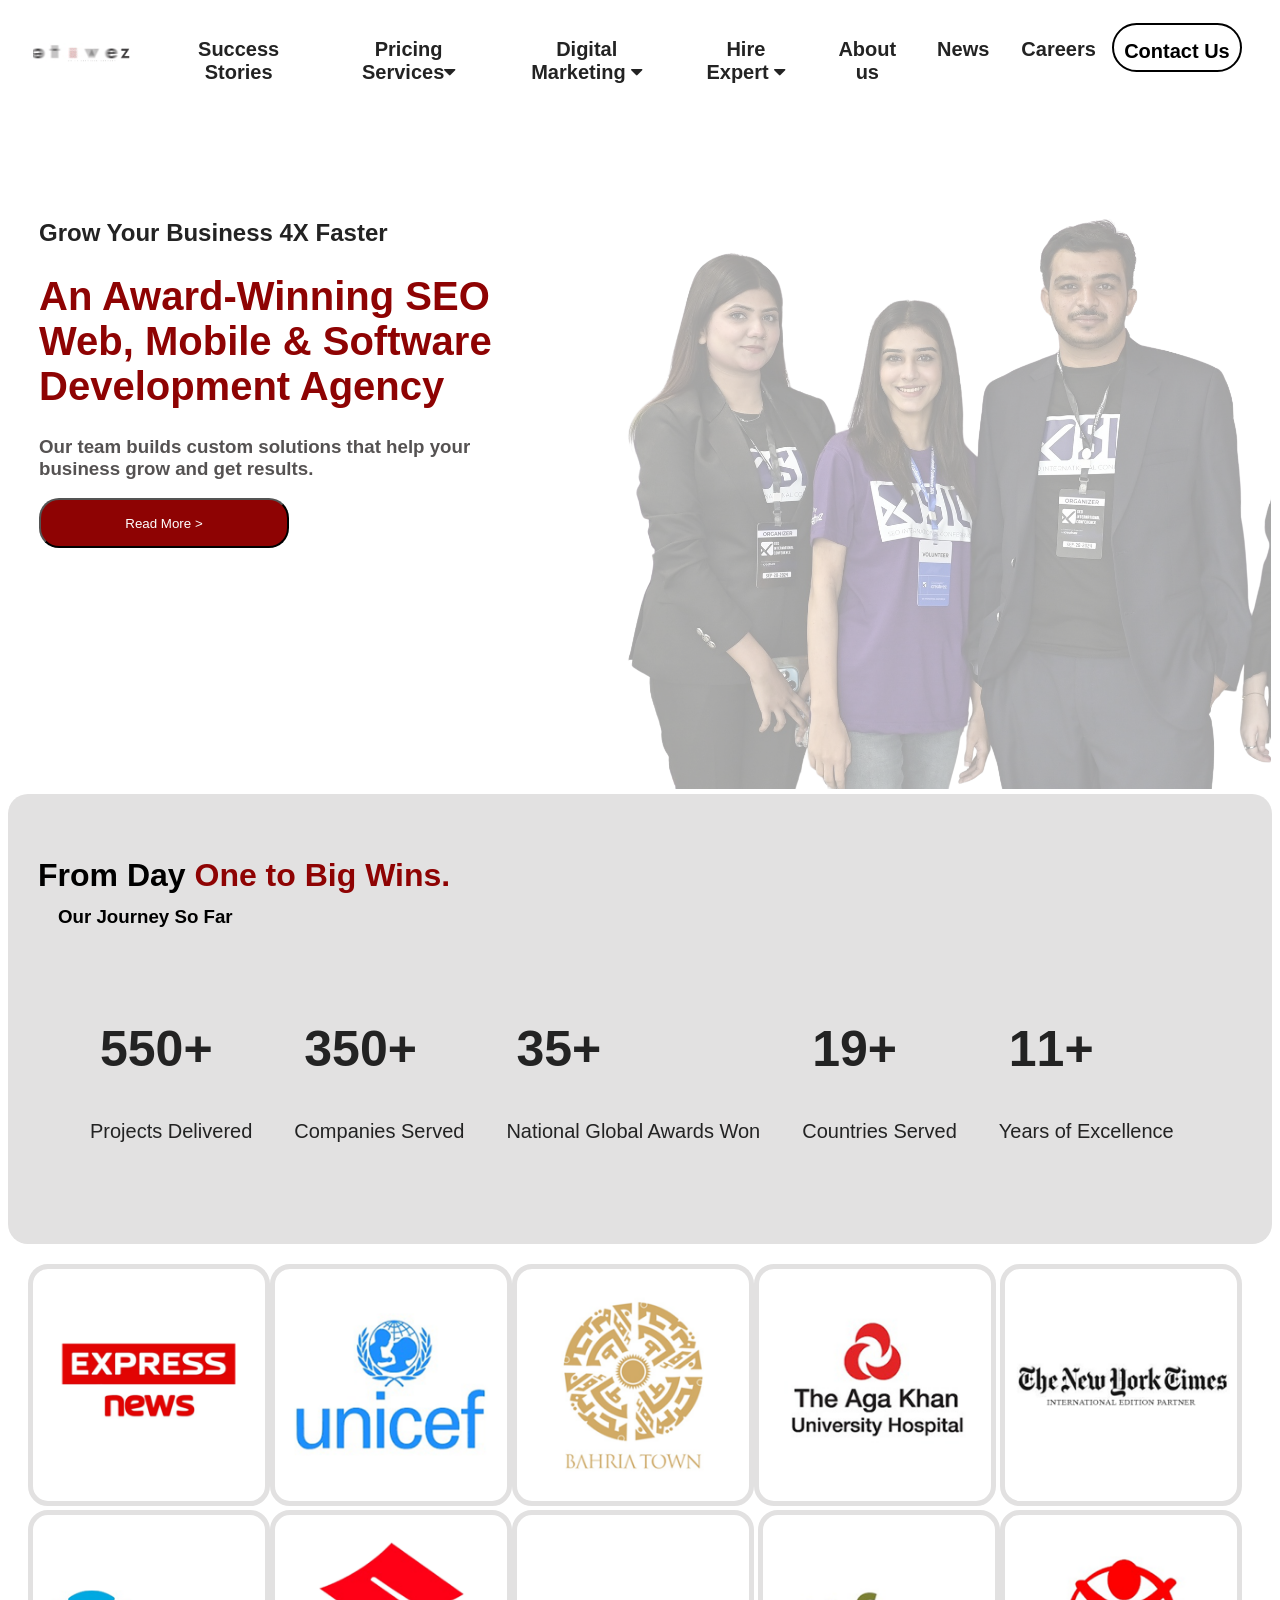
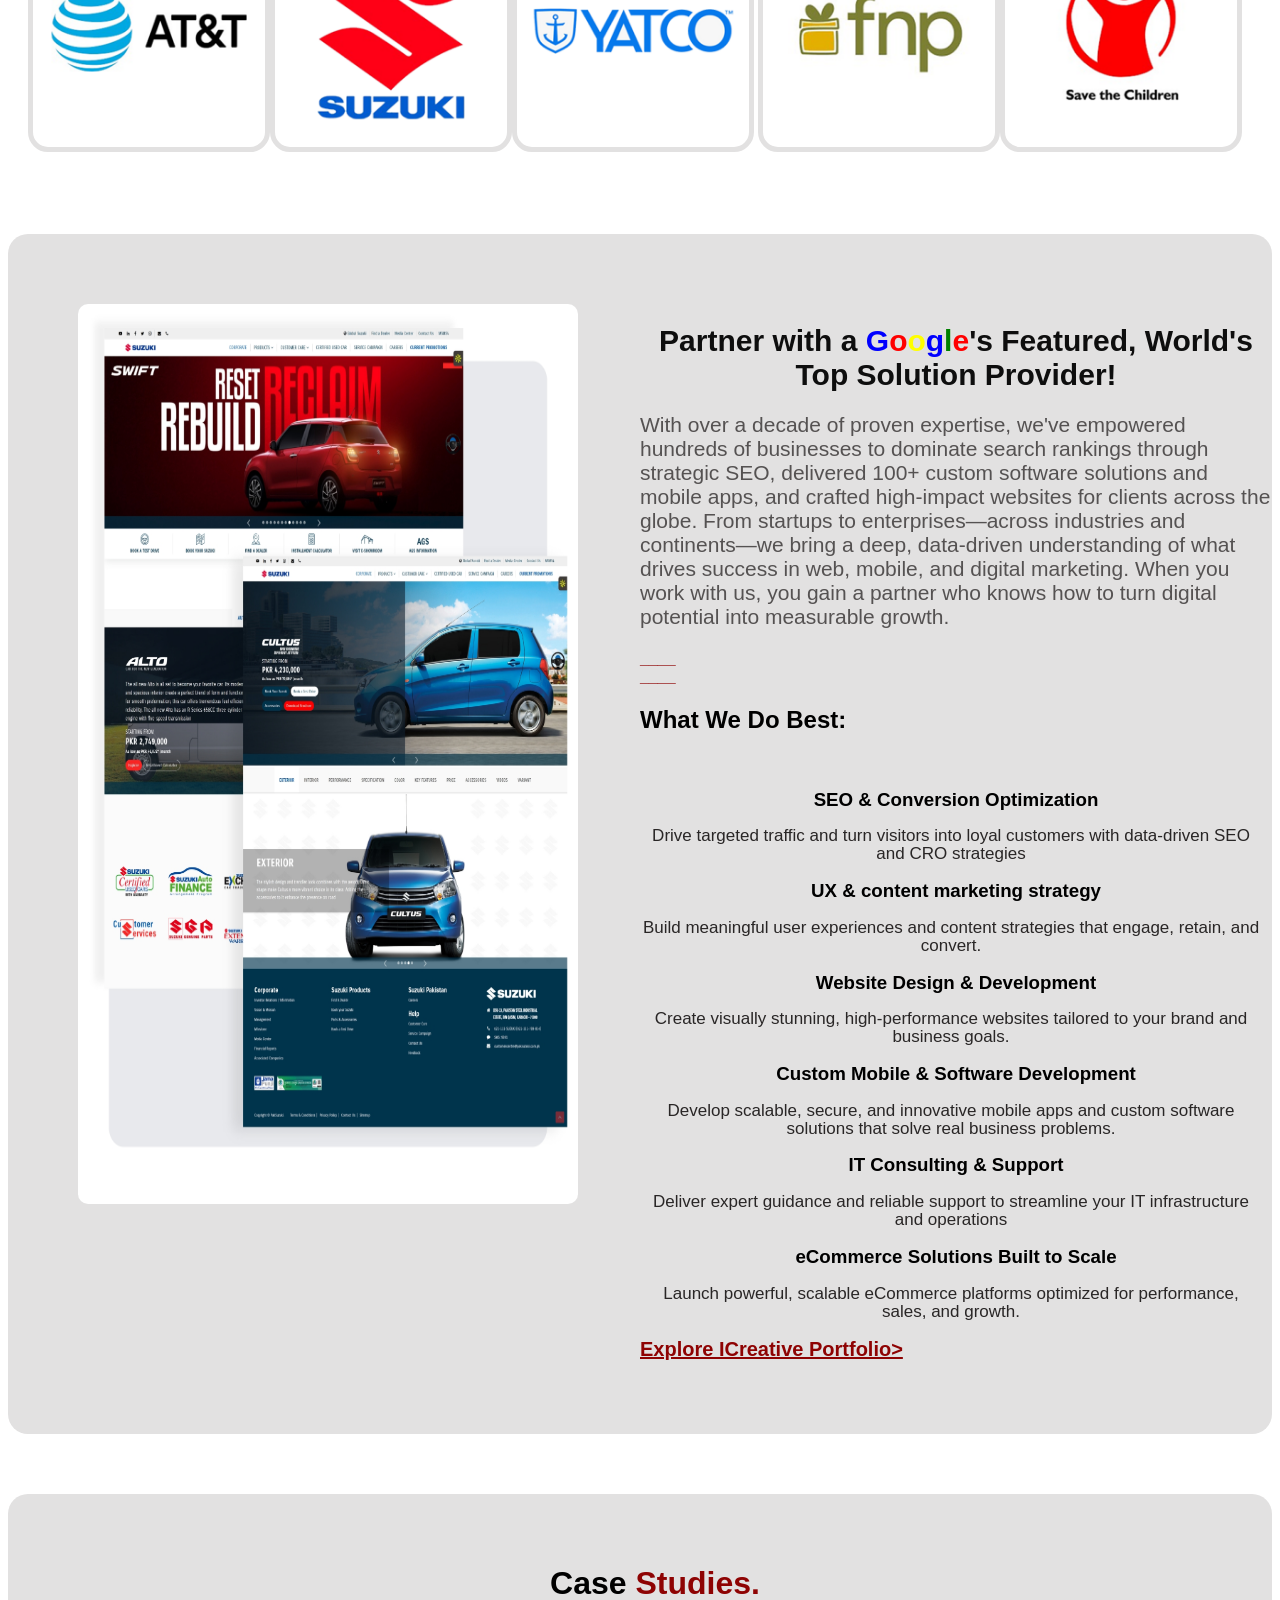
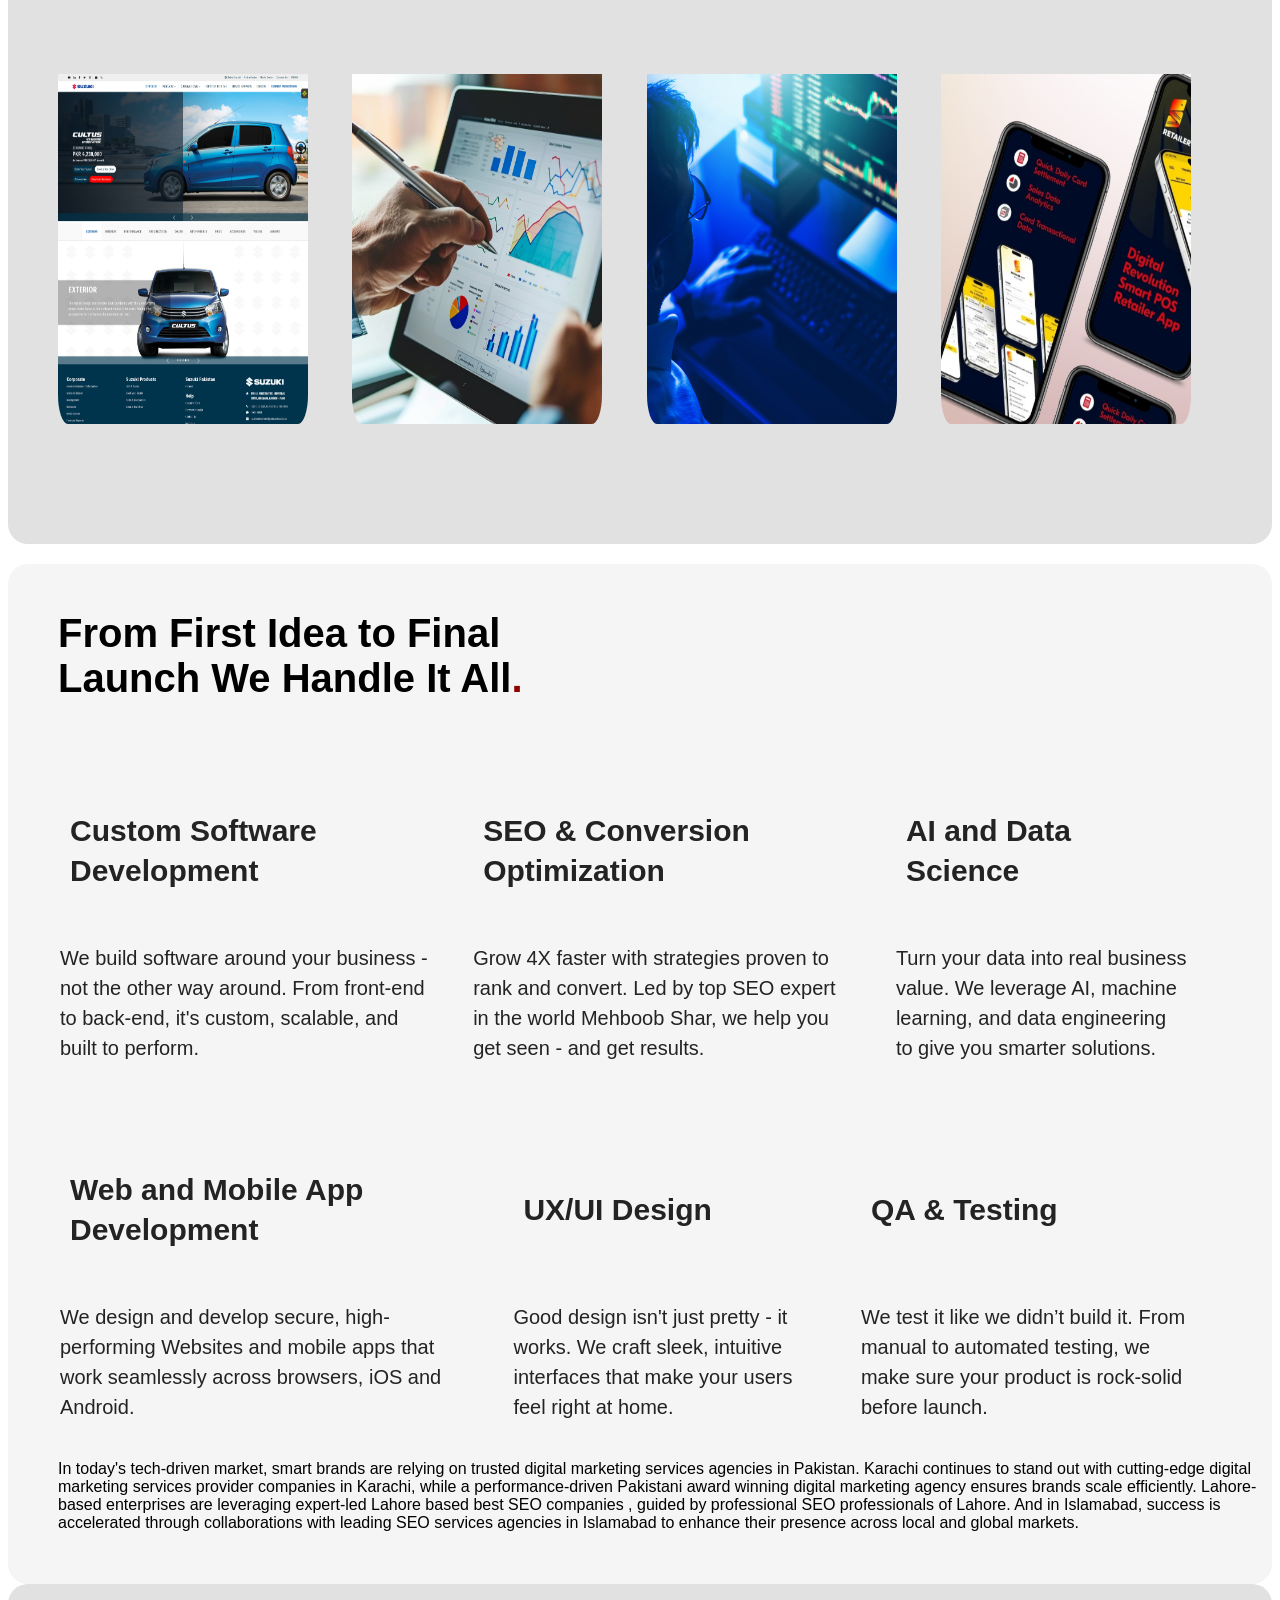
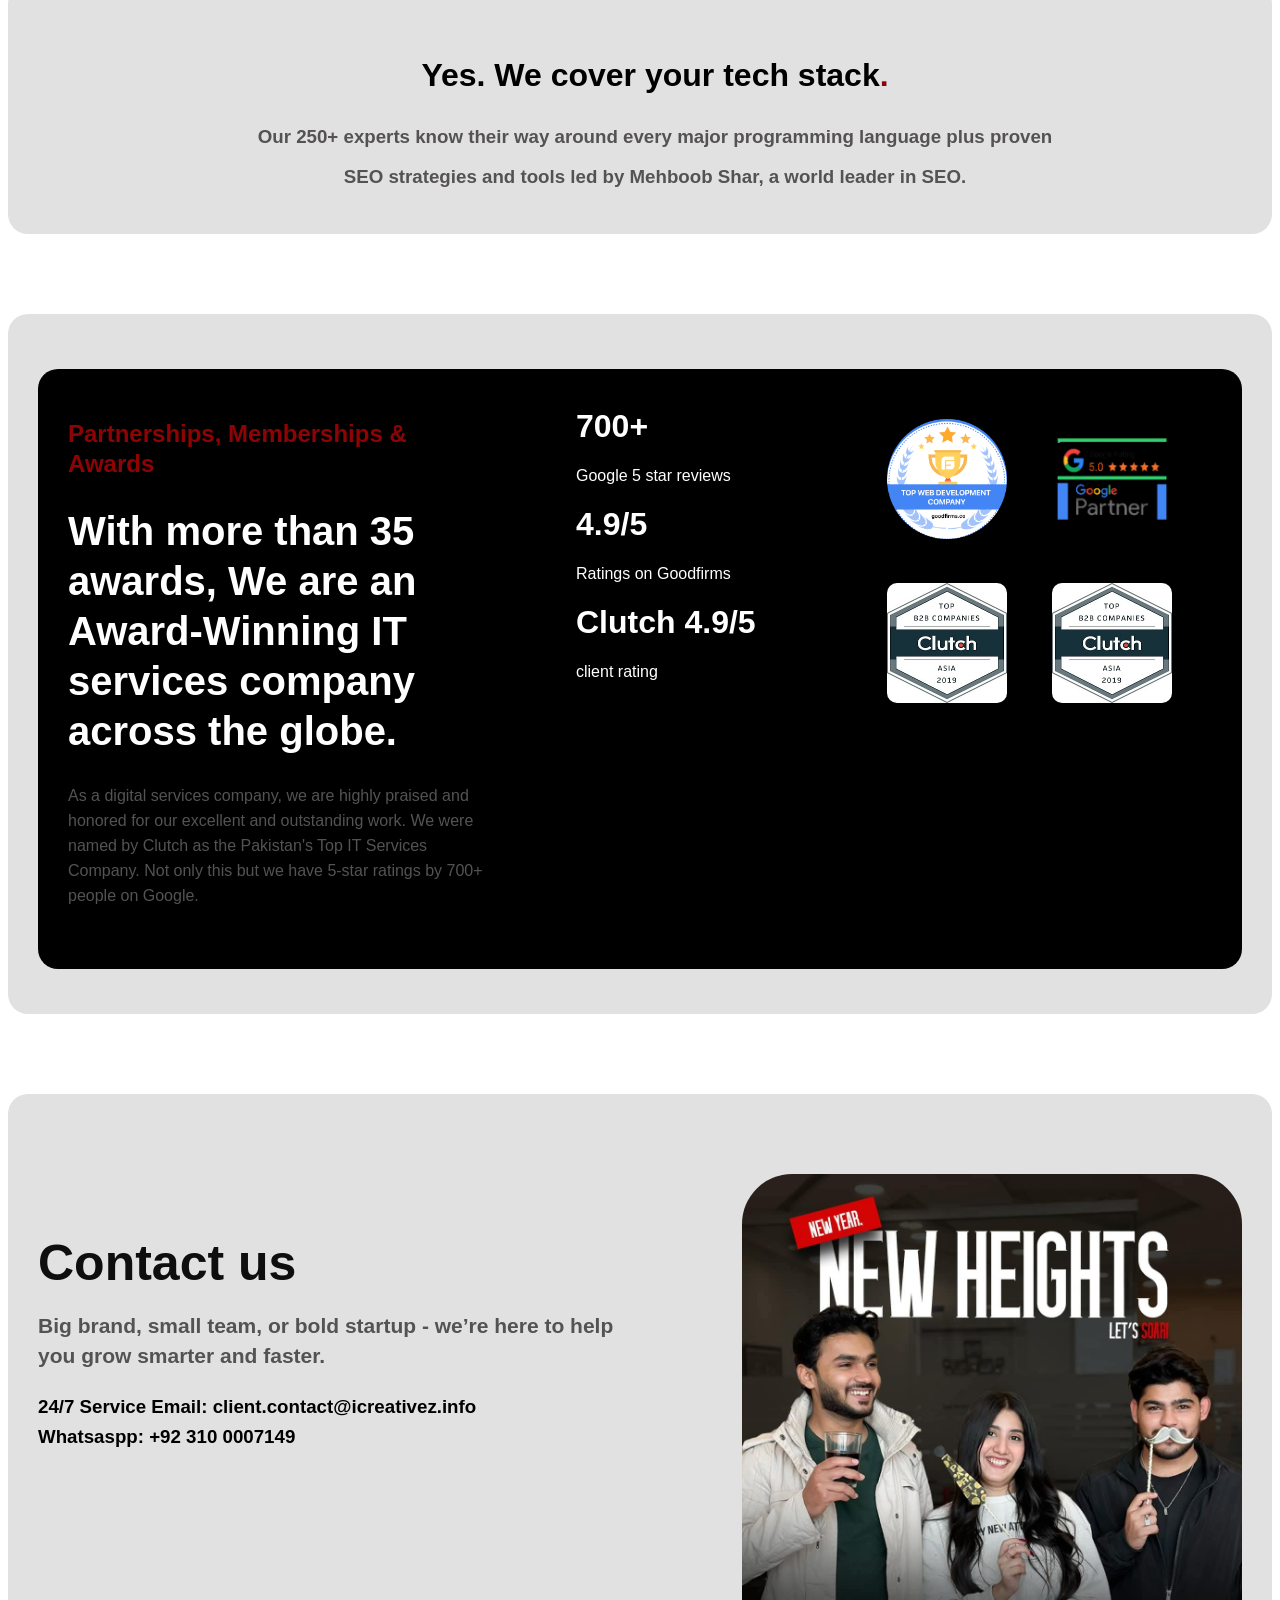
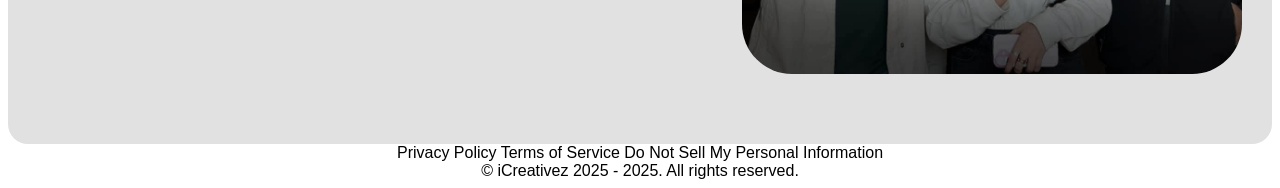
==== index.html @ 89599d0a "Add files via upload" ====
<!DOCTYPE html>
<html lang="en">
<head>
    <meta charset="UTF-8">
    <meta name="viewport" content="width=device-width, initial-scale=1.0">
    <link rel="stylesheet" href="https://cdnjs.cloudflare.com/ajax/libs/font-awesome/4.7.0/css/font-awesome.min.css">
    <link rel="stylesheet" href="https://cdnjs.cloudflare.com/ajax/libs/font-awesome/4.7.0/css/font-awesome.min.css">
    <link rel="stylesheet" href="style.css">
    <title>clone web icreative</title>
</head>
<body>
<div id =header>
  <div class="logo">
    <img src="img/logo.gif" width="100" alt="logo">
  </div>
  <div class="topnav">
    <a href="success stories.html" target="_self"><b>Success Stories</b></a>
    
        <div class=dropdown><a href="Pricing Services"><b>Pricing Services</b><i class="fa fa-caret-down"></i></a>
        <div class="dropdown-content">
         <a href="index.html">Team</a>
         <a href="car.html">Pricing Plan</a>
         <a href="contact.html">FAQ</a>
         <a href="service.html">Testimonial</a>
        </div>
        </div>
    
        <div class=dropdown><a href=""><b>Digital Marketing </b><i class="fa fa-caret-down"></i></a>
        <div class="dropdown-content">
         <a href="index.html">Team</a>
         <a href="car.html">Pricing Plan</a>
         <a href="contact.html">FAQ</a>
         <a href="service.html">Testimonial</a>
        </div>
        </div>
        <div class=dropdown><a href="Hire Expert"><b>Hire Expert </b><i class="fa fa-caret-down"></i></a>
        <div class="dropdown-content">
         <a href="index.html">Team</a>
         <a href="car.html">Pricing Plan</a>
         <a href="contact.html">FAQ</a>
         <a href="service.html">Testimonial</a>
        </div>
        </div>
    <a href="about us.html" target="_self"><b>About us</b></a>
    <a href="news.html"target="_self"><b>News</b></a> 
    <a href="careers.html"target="_self"><b>Careers</b></a> 

    <a href="javascript:void(0);" class="icon" onclick="myFunction()">
    <i class="fa fa-bars"></i></a></div>
  
  
    <a href="#" class="quote-btn"><B>Contact Us</B></a></div>
<script>
function myFunction() {
  var x = document.getElementById("myTopnav");
  if (x.className === "topnav") {
    x.className += " responsive";
  } else {
    x.className = "topnav";
  }
}
</script>
<div id="homecontainer1">
  <!--backgroung-image with the text on it-->
     <div class="left">
       <h2>Grow Your Business 4X Faster</h2>
       <h1><b>An Award-Winning SEO Web, Mobile & Software Development Agency</b></h1>
       <h3>Our team builds custom solutions that help your business grow and get results.</h3>
       <button>Read More ></button>
     </div>
</div>
<div id="homecontainer2">
  <h1>From Day <span>One to Big Wins.</span></h1><h3>Our Journey So Far</h3>
  <table>
  <tr>
    <th>550+</th>
    <th>350+</th>
    <th>35+</th>
    <th>19+</th>
    <th>11+</th>
  </tr>
  <tr>
    <td><li style="color: rgb(102, 102, 247); font-size: 35px;"></li>Projects Delivered</td>
    <td><li style="color: rgb(243, 62, 71); font-size: 35px;"></li>Companies Served</td>
    <td><li style="color: rgb(53, 121, 230); font-size: 35px;"></li>National Global Awards Won</td>
    <td><li style="color: rgb(242, 183, 33); font-size: 35px;"></li>Countries Served</td>
    <td><li style="color: rgb(3, 161, 98); font-size: 35px;"></li>Years of Excellence</td>
  </tr>
  </table>
</div>
<div id="homecontainer3">
  <divc class="up">
   <img src="img/img3.png" alt="express"><img src="img/img4.png" alt="unicef"><img src="img/img5.png" alt="bahriatown"><img src="img/img6.png" alt="agakhan">
   <img src="img/img7.png" alt=""><img src="img/img9.png" alt="at&t"><img src="img/img8.png" alt="suzuki"><img src="img/img10.png" alt="yatco">
   <img src="img/img11.png" alt="fnp"><img src="img/img12.png" alt="children">
  </div>
</div>
<div id="homecontainer4">
   <div class="left1">
     <img src="img/img13.jpg" alt="screenshot">
   </div>
   <div class="right1">
    <h1><b>Partner with a <span style="color: blue;">G</span><span style="color: red;">o</span><span style="color: yellow;">o</span><span style="color: blue;">g</span><span style="color: green;">l</span><span style="color: red;">e</span>'s Featured, World's Top Solution Provider!</b></h1>
    <p>With over a decade of proven expertise, we've empowered hundreds of businesses to dominate search rankings through strategic SEO, delivered 100+ custom software solutions and mobile apps, and crafted high-impact websites for clients across the globe. From startups to enterprises—across industries and continents—we bring a deep, data-driven understanding of what drives success in web, mobile, and digital marketing. When you work with us, you gain a partner who knows how to turn digital potential into measurable growth.</p>
   <span style="color: rgb(142, 3, 3);"><b>____<br> ____</b></span>
   <h2>What We Do Best:</h2>
   <ul><li><h3>SEO & Conversion Optimization</h3><p>Drive targeted traffic and turn visitors into loyal customers with data-driven SEO and CRO strategies</p></li>
  <li><h3>UX & content marketing strategy</h3><p>Build meaningful user experiences and content strategies that engage, retain, and convert.</p></li>
  <li><h3>Website Design & Development</h3><p>Create visually stunning, high-performance websites tailored to your brand and business goals.</p></li>
  <li><h3>Custom Mobile & Software Development</h3><p>Develop scalable, secure, and innovative mobile apps and custom software solutions that solve real business problems.</p></li>
  <li><h3>IT Consulting & Support</h3><p>Deliver expert guidance and reliable support to streamline your IT infrastructure and operations</p></li>
  <li><h3>eCommerce Solutions Built to Scale</h3><p>Launch powerful, scalable eCommerce platforms optimized for performance, sales, and growth.</p></li>
  <a href=""><b>Explore ICreative Portfolio></b></a>
  </ul>
  </div>
</div>
<div id="homecontainer5">
        <h1>Case<span> Studies.</span></h1>
  <div class="container1">
      <img src="img/img17.png" alt="Avatar" class="image">
      <div class="overlay">
        <div class="text">As one of the top automobile companies, Pak Suzuki faced constant website issues - bugs, security risks, and content management troubles. iCreativez stepped in with 24/7 expert support, delivering real-time fixes, enhanced security, and smooth performance. The result? A reliable, high-performing website that now offers a seamless experience to users and peace of mind to the brand.
        <h2>Pak Suzuki Motors</h2>
        </div>
      </div>
  </div>
  <div class="container2">
      <img src="img/img14.png" alt="Avatar" class="image">
      <div class="overlay">
        <div class="text">Livesoft, a top IT solutions provider, needed a unified digital platform to manage sales, proposals, CRM, and projects for their flagship product, Operail. iCreativez stepped in to deliver a custom-built, all-in-one solution that streamlined operations, centralized workflows, and boosted overall productivity—empowering Livesoft to scale smarter and serve clients more efficiently.
         <h2>LiveSoft</h2>
        </div>
      </div>
  </div>
  <div class="container3">
      <img src="img/img15.png" alt="Avatar" class="image">
      <div class="overlay">
        <div class="text">iCreativez helped a marketplace portal for bike sellers and buyers achieve exceptional online growth through advanced SEO strategies, driving a 49,479% increase in traffic and significantly enhancing visibility and user engagement over two years.
        <h2>Marketplace Portal (Bike Bazaar)</h2>
        </div>
      </div>
  </div>
  <div class="container4">
      <img src="img/img16.png" alt="Avatar" class="image">
      <div class="overlay">
        <div class="text">A prominent logistics company based in Estonia, partnered with Icreativez, a leading IT outsourcing company, to address their need for a streamlined logistics management system. The goal was to revolutionize their operations by integrating shipment tracking, team management, and partner collaboration into a unified platform.
        <h2>Docport</h2>
        </div>
      </div>
  </div>
</div>
<div id="homecontainer6">
    <h1>From First Idea to Final <br> Launch We Handle It All<span>.</span></h1>
    <div class="tableup">
  <table>
  <tr>
    <th>Custom Software Development</th>
    <th>SEO & Conversion Optimization</th>
    <th>AI and Data Science</th>
   </tr>
  <tr>
    <td>We build software around your business - not the other way around. From front-end to back-end, it's custom, scalable, and built to perform.</td>
    <td>Grow 4X faster with strategies proven to rank and convert. Led by top SEO expert in the world Mehboob Shar, we help you get seen - and get results.</td>
    <td>Turn your data into real business value. We leverage AI, machine learning, and data engineering to give you smarter solutions.</td>
  <tr>
  </table>
  </div>
  <div class="tabledown">
  <table>
    <th>Web and Mobile App Development</th>
    <th>UX/UI Design</th>
    <th>QA & Testing</th>
    <tr>
      <td>We design and develop secure, high-performing Websites and mobile apps that work seamlessly across browsers, iOS and Android.</td>
      <td>Good design isn't just pretty - it works. We craft sleek, intuitive interfaces that make your users feel right at home.</td>
      <td>We test it like we didn’t build it. From manual to automated testing, we make sure your product is rock-solid before launch.</td>
    </tr>
  </table>
  </div>
  <p>In today's tech-driven market, smart brands are relying on trusted digital marketing services agencies in Pakistan. Karachi continues to stand out with cutting-edge digital marketing services provider companies in Karachi, while a performance-driven Pakistani award winning digital marketing agency ensures brands scale efficiently. Lahore-based enterprises are leveraging expert-led Lahore based best SEO companies , guided by professional SEO professionals of Lahore. And in Islamabad, success is accelerated through collaborations with leading SEO services agencies in Islamabad to enhance their presence across local and global markets.</p>
</div>
<div id="homecontainer7">
    <h1>Yes. We cover your tech stack<span>.</span></h1>
    <h3>Our 250+ experts know their way around every major programming language plus proven SEO strategies and tools led by Mehboob Shar, a world leader in SEO.</h3>
</div>

<div id="homecontainer8">
 <div class="box">
  <div class="left2">
     <h2>Partnerships, Memberships & <br>Awards</h2>
     <h1>With more than 35 awards, We are an Award-Winning IT services company across the globe.</h1>
     <p>As a digital services company, we are highly praised and honored for our excellent and outstanding work. We were named by Clutch as the Pakistan's Top IT Services Company. Not only this but we have 5-star ratings by 700+ people on Google.</p>
  </div>
  <div class="middle2">
    <ul> 
     <li><h1>700+</h1>Google 5
star reviews</li>
     <li><h1>4.9/5</h1>Ratings on
Goodfirms</li>
     <li><h1>Clutch
4.9/5</h1>client rating</li>
    </ul>
  </div>
  <div class="right2">
    <img src="img/img18.png" alt="">
    <img src="img/img19.png" alt="">
    <img src="img/img20.jpg" alt="">
    <img src="img/img20.jpg" alt="">
  </div>
 </div>
</div>

<div id="homecontainer9">
   <div class="left3">
    <h1><b>Contact us</b></h1>
    <p><b>Big brand, small team, or bold startup - we’re here to help you grow smarter and faster.</b></p>
    <h3>24/7 Service Email: client.contact@icreativez.info <br>Whatsaspp: +92 310 0007149</h3>
  </div>
  <div class="right3">
     <img src="img/img22.jpg" alt="screenshot">
   </div>
</div>
<div id="footer">
  Privacy Policy Terms of Service Do Not Sell My Personal Information <br>© iCreativez 2025 - 2025. All rights reserved.
</div>
</body>
</html>
---- style.css ----
body {
   font-family: Arial, Helvetica, sans-serif; background-color: white;}
#header{
  display: flex;  height: 80px; background-color:white; } 
#header .logo{
  width: 10%; padding: 35px 16px 30px 25px; text-align:left; }
#header .topnav {
  overflow:hidden; width: 90%; display: flex; text-align:center ; }
.topnav a {
  float:left; display: block; color:rgb(35, 35, 35) ; padding: 30px 16px; text-decoration:none;}
.topnav a:hover {
  background-color:white; color: black; }
.topnav .icon {
  display:none; }


.dropdown {
  float: left; overflow: hidden; border-radius: 20px; }
.topnav a:hover{
   color: rgb(171, 72, 72); }
.dropdown:hover {
   }

.dropdown-content {
  display: none; position: absolute; background-color:white; min-width: 160px; box-shadow: 0px 8px 16px 0px rgba(0,0,0,0.2); z-index: 1; }

.dropdown-content a {
  float: none; color: rgb(35, 35, 35) ; background-color:white ; padding: 30px 16px; text-decoration: none; text-align: left; }

.dropdown-content a:hover {
  background-color:rgb(251, 78, 78) ; border-radius: 40px;color:white ; }

.dropdown:hover .dropdown-content {
  display: block; }

  .quote-btn {
  text-decoration: none; text-align: center;
  border: 2px solid black;
  color: black;
  padding-top: 15px; margin-top: 15px; margin-right: 30px;
  border-radius: 30px;
  font-family: "Montserrat", sans-serif;
  background:white ;
  width: 150px;
  height: 30px; float: right; }
.quote-btn:hover {
  background-color: black; color: white; border: 2px solid black; }

#homecontainer1{
  height: 600px; background-color: white; display:flex; margin:1px 1px 5px 1px; padding-top: 100px;background-image:url(img/image2.png);
 background-repeat: no-repeat; background-position: center; background-size:cover; transition: 1.5s; }

.left{
   width: 40%;padding-left:30px ; padding-top:10px ; }
.left h2{
  padding-top:0px ; color:rgb(35, 35, 35) ; }
.left h1{
   color:rgb(142, 3, 3) ; font-size: 40px;text-align: left;}
.left h3{
  color: rgb(85, 82, 82); }

button{
  background-color:rgb(142, 3, 3); color: white; border-radius: 20px; height:50px; width: 250px; text-align: center; transition-duration: 0.4s; cursor: pointer; }
button:hover{
  background-color: white; color: rgb(142, 3, 3); }
#homecontainer2{
  height: 400px;background-color:rgb(226, 225, 225);border-radius: 20px;line-height: 20px; padding-left: 30px;padding-top: 50px; }
#homecontainer2 h1{
  color: black; text-align: left;}
#homecontainer2 h1 span{
  color:rgb(142, 3, 3) ; }
#homecontainer2 h3{
padding-left: 20px; text-align: left;}
table{
  width: 100%;display: flex;margin-top: 80px; color:rgb(35, 35, 35) ;} 
th{
  font-size: 50px;padding: 30px; text-align: left;}
tr,td{
  padding: 20px; text-align: left;}
#homecontainer3{
  height: 550px; background-color: white;display: flex;padding: 20px;border-radius: 20px;}
.up{
  display: inline;}
.up img {
  width:230px ;border-radius: 20px; border: 5px solid rgb(226, 225, 225);padding:1px 1px 1px 1px ;}
#homecontainer4{
  height: 1200px;background-color:rgb(226, 225, 225) ;display: flex;border-radius: 20px; }
.left1{
  width: 50%;
}.left1 img{
  width: 500px;height: 900px; padding: 70px;border-radius: 80px;
}
.right1{
  width: 50%;}
.right1 h1{padding-top:70px ;color: rgb(14, 14, 14);font-size: 30px;}
.right1 p{
  font-size:21px ;color:rgb(85, 82, 82) ;}
.right1 ul li{
  color:#8e0303 ; line-height: 18px;}
ul li h3{
  color: black;}
.right1 ul li p{
  color:rgb(41, 38, 38) ; font-size: 17px; padding-right: 10px;
}  
a{
  color: #8e0303;font-size: 20px;
}
#homecontainer5{
  height: 600px;background-color:rgb(226, 225, 225);border-radius: 20px;margin-bottom: 20px; margin-top: 60px; padding-left: 30px;padding-top: 50px; }
h1{
  text-align: center;color: black; }
span{ 
  color: #8e0303; }
.container1,.container2,.container3,.container4{
  position: relative; display: inline; border-radius: 30px; }
.image  {
   height:350px; width:250px ; padding:50px 20px 1px 20px ;border-radius: 30px; }

.overlay {
  position: absolute; left: 2rem; right: 2rem; bottom: -4rem; background-color:whitesmoke; overflow: hidden; width: 240px; border-radius: 20px; transition: .1s ease; }

.container1:hover .overlay { height: 400px;}
.container2:hover .overlay { height: 400px;}
.container3:hover .overlay { height: 400px;}
.container4:hover .overlay { height: 400px;}

.text {
  color: #8e0303; position: absolute; overflow: hidden;font-size: 13;padding: 10px; top: 50%; left: 50%; transform: translate(-50%, -50%); -ms-transform: translate(-50%, -50%); background-color: whitesmoke; width: 220px;
  margin-bottom: .25rem; transition: 1s; transition-duration: 1s;transition-timing-function: ease; margin-inline: auto;padding: 1rem 1.5rem  1rem 1.5rem; }

.text h2{
  font-weight: 500;color: #8e0303;margin-bottom: .75rem; }

#homecontainer6{
  height: 1000px;background-color:whitesmoke;border-radius: 20px; padding-top: 20px; }
#homecontainer6 h1{ text-align: left;padding-left: 50px;font-size: 40px;}
#homecontainer6 p{padding-left: 50px;}
.tableup{
  width: 95%;display: flex; color:rgb(35, 35, 35) ;} table{padding-left: 30px;}
#homecontainer6 th{
  font-size: 30px;padding-top: 1px; text-align: left;line-height:40px;}
#homecontainer6 tr,td{
  font-size: 20px; text-align: left;line-height:30px;}
.tabledown{
  width: 95%;display: flex; color:rgb(35, 35, 35) ;} 

#homecontainer7{
  height: 200px;background-color:rgb(226, 225, 225);border-radius: 20px;line-height: 40px; padding-left: 30px;padding-top: 50px; }
#homecontainer7 h1{ color: black;}
#homecontainer7 h3{ padding-left: 200px; padding-right: 200px; color: rgb(85, 82, 82); text-align: center;}

#homecontainer8{
  height: 650px;margin-top: 80px; background-color:rgb(226, 225, 225);border-radius: 20px; padding-left: 30px;padding-top: 50px; }
.box{
 display: flex; background-color: black; height: 600px;margin: 5px 30px 10px 0px;border-radius: 20px;}
.left2{
  width: 40%; color: white;  padding: 30px 90px 30px 30px;
}
.left2 h2{ color: #8e0303;line-height: 30px;}
.left2 h1{ color: white;line-height: 50px; font-size:40px ;text-align: left;}
.left2 p{ color: rgb(85, 82, 82);line-height: 25px;}


.middle2{
   width: 25%;color: white;display :inline;
}
ul{display:inline; text-align: center;} li{display: inline; ;}
.middle2 h1{ color: white;text-align: left; }
.right2{
   width: 35%;color: white; display:inline;padding: 30px 9px 30px 30px;
}
.right2 img{width: 120px;height: 120px;border-radius: 30px; padding: 20px;}

#homecontainer9{
  height: 600px;margin-top: 80px; background-color:rgb(226, 225, 225) ;display: flex;border-radius: 20px;line-height: 20px; padding-left: 30px;padding-top: 50px; }
.right3{
  width: 50%;
}.right3 img{
  width: 500px;padding: 30px;border-radius: 80px;float: right;
}
.left3{
  width: 50%;line-height: 30px;}
.left3 h1{padding-top:70px ;color: rgb(14, 14, 14);font-size:50px; text-align: left;}
.left3 p{
  font-size:21px ;color:rgb(85, 82, 82) ;}
#footer{
  text-align: center;
}
@media screen and (max-width: 600px) {
  .topnav a:not(:first-child) {display: none;}
  .topnav a.icon { float: right; display: block;}
}
@media screen and (max-width: 600px) {
  .topnav.responsive {position: relative;}
  .topnav.responsive .icon {
    position: absolute;
    right: 0;
    top: 0; }
  .topnav.responsive a {
    float: none;
    display: block;
    text-align:left;}
}

#about1{
  margin: 10px;padding-top: 100px; background-color: #edc3c3;
}
#about1 h1{
  color: black;text-align: center;
}
#about1 h2{
  color: #8e0303;
}
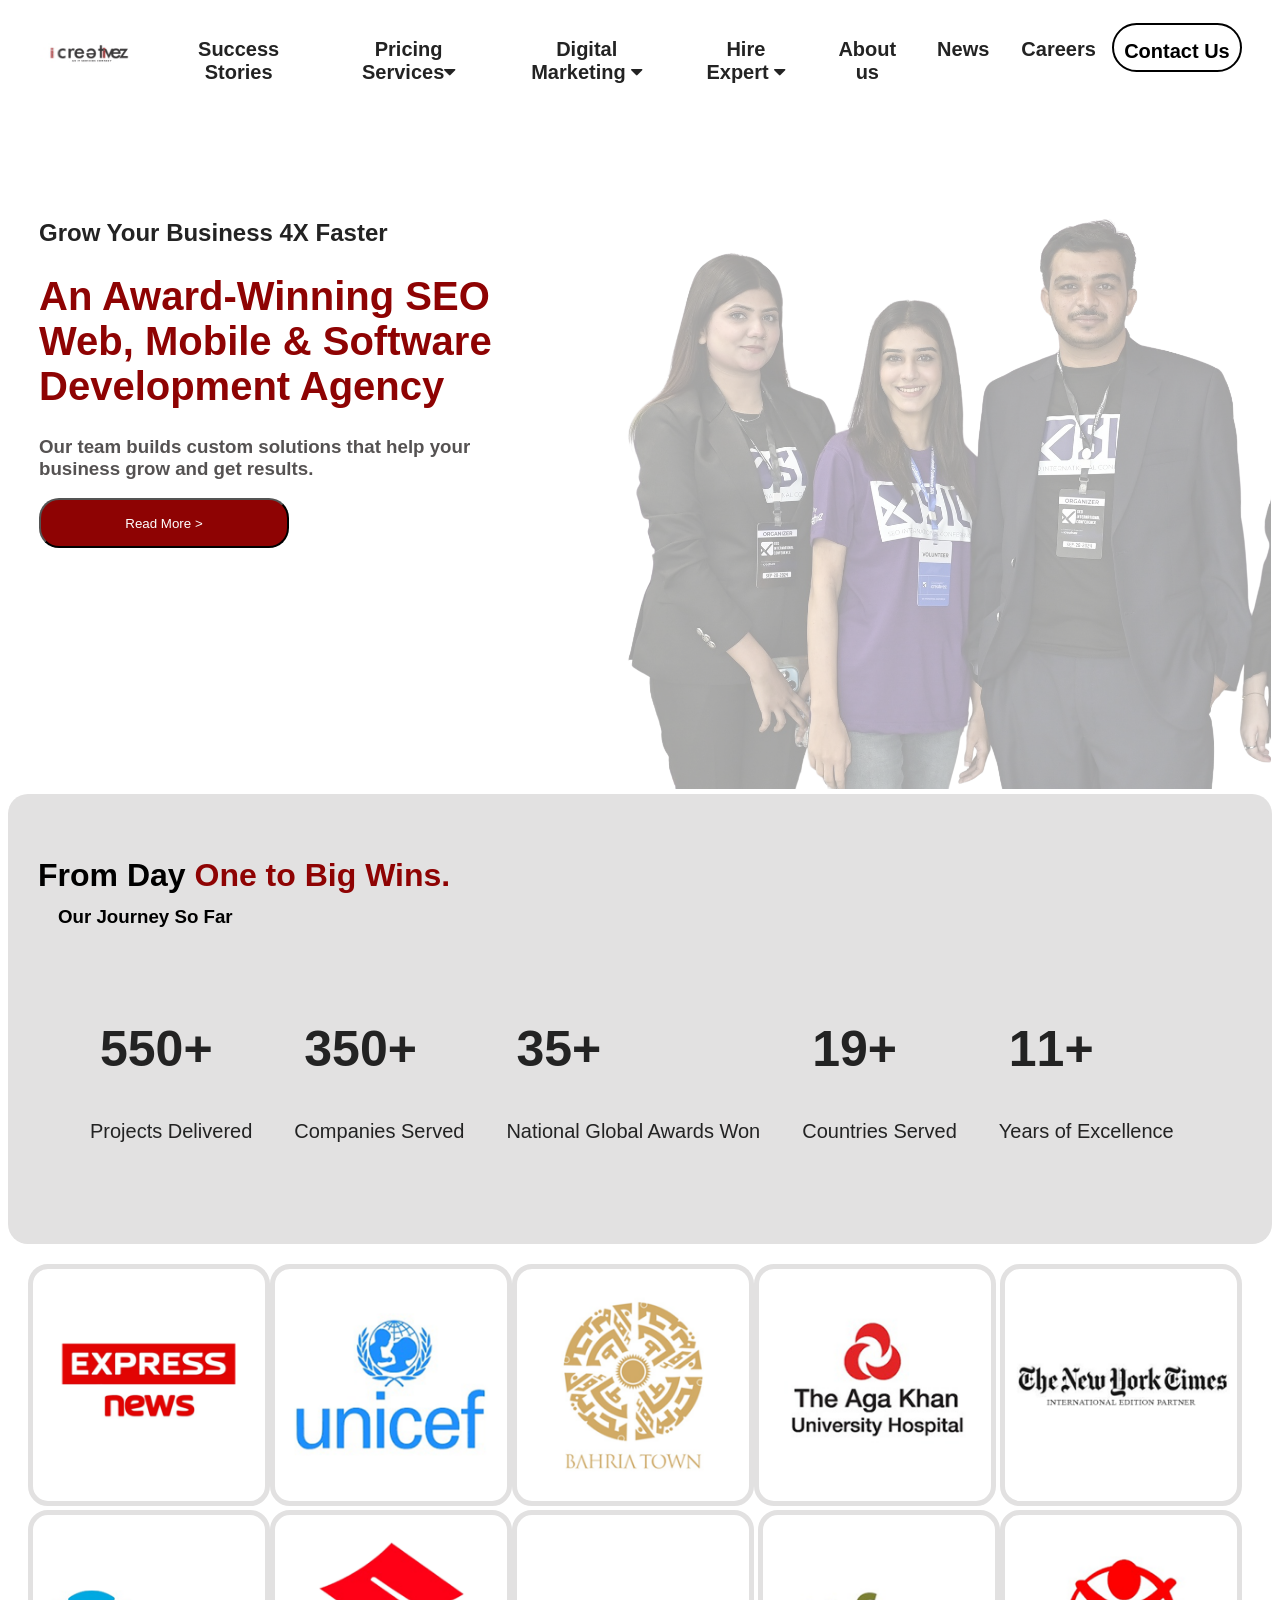
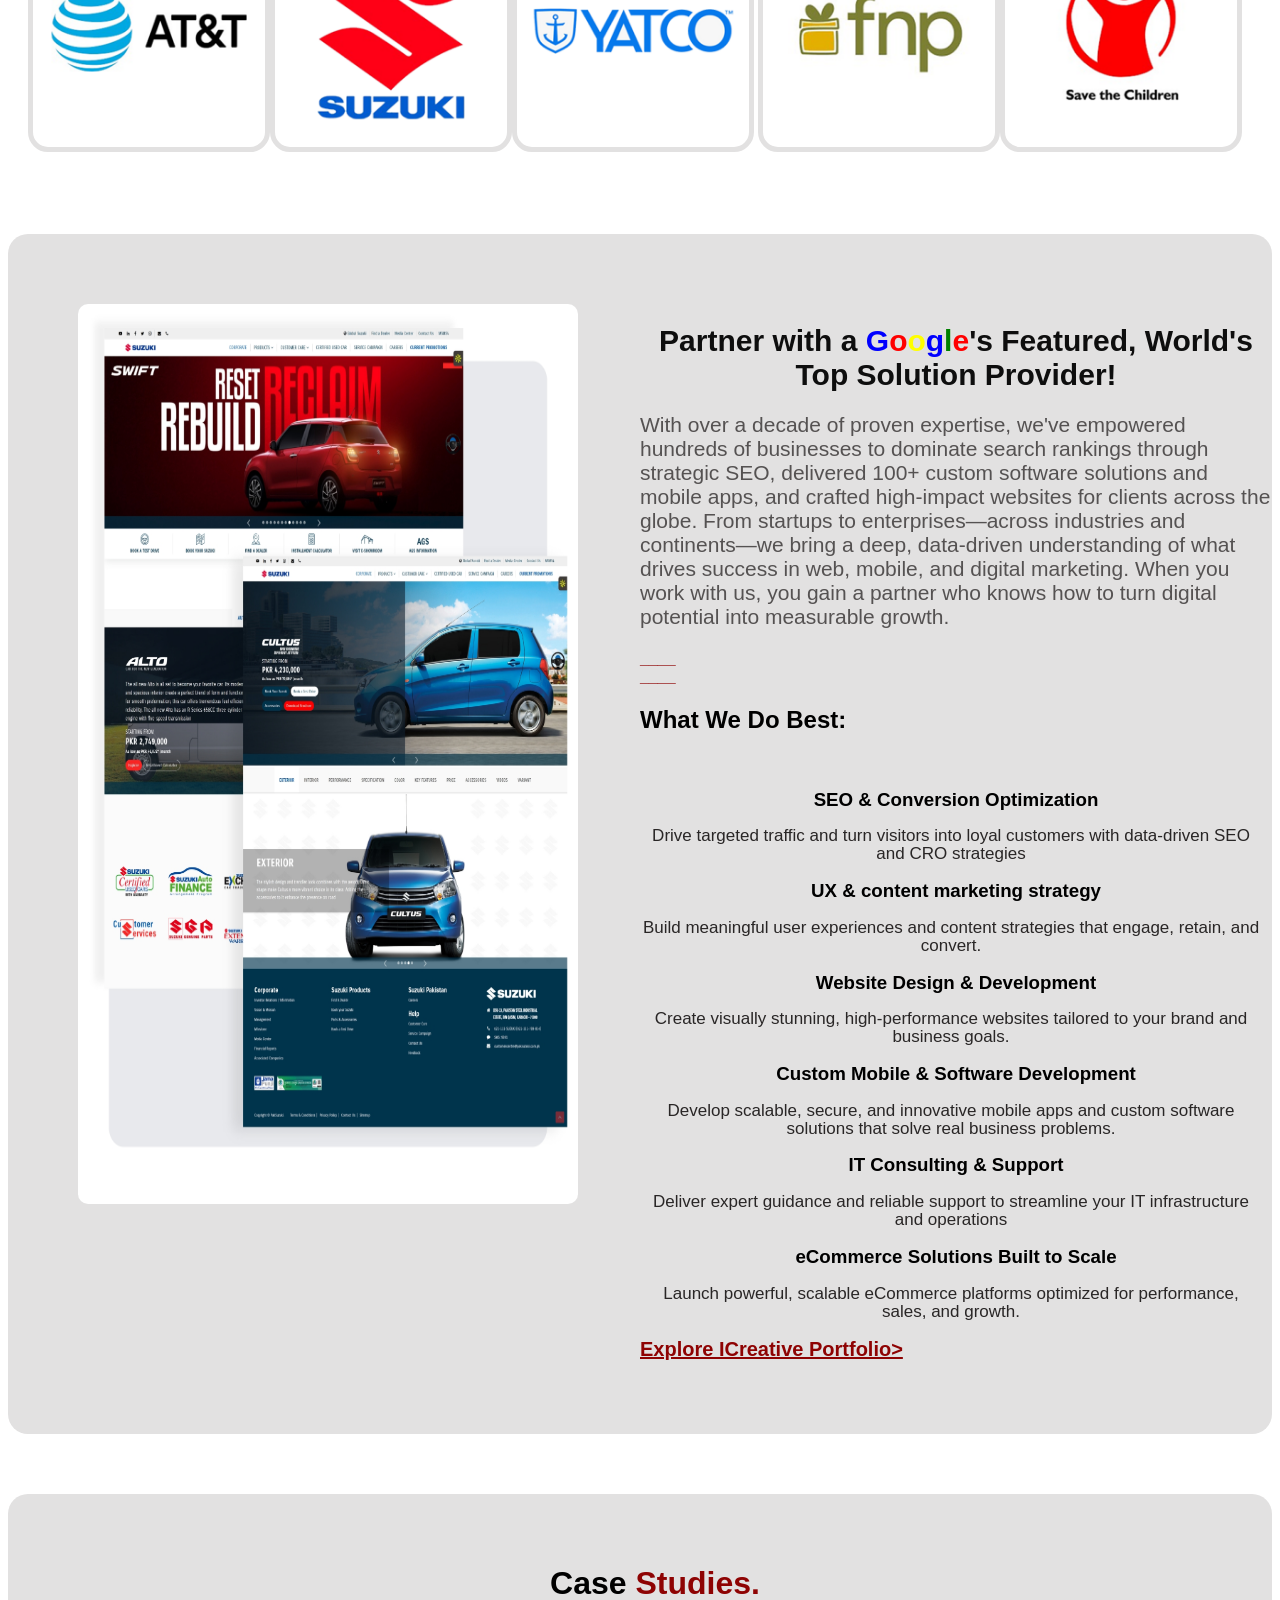
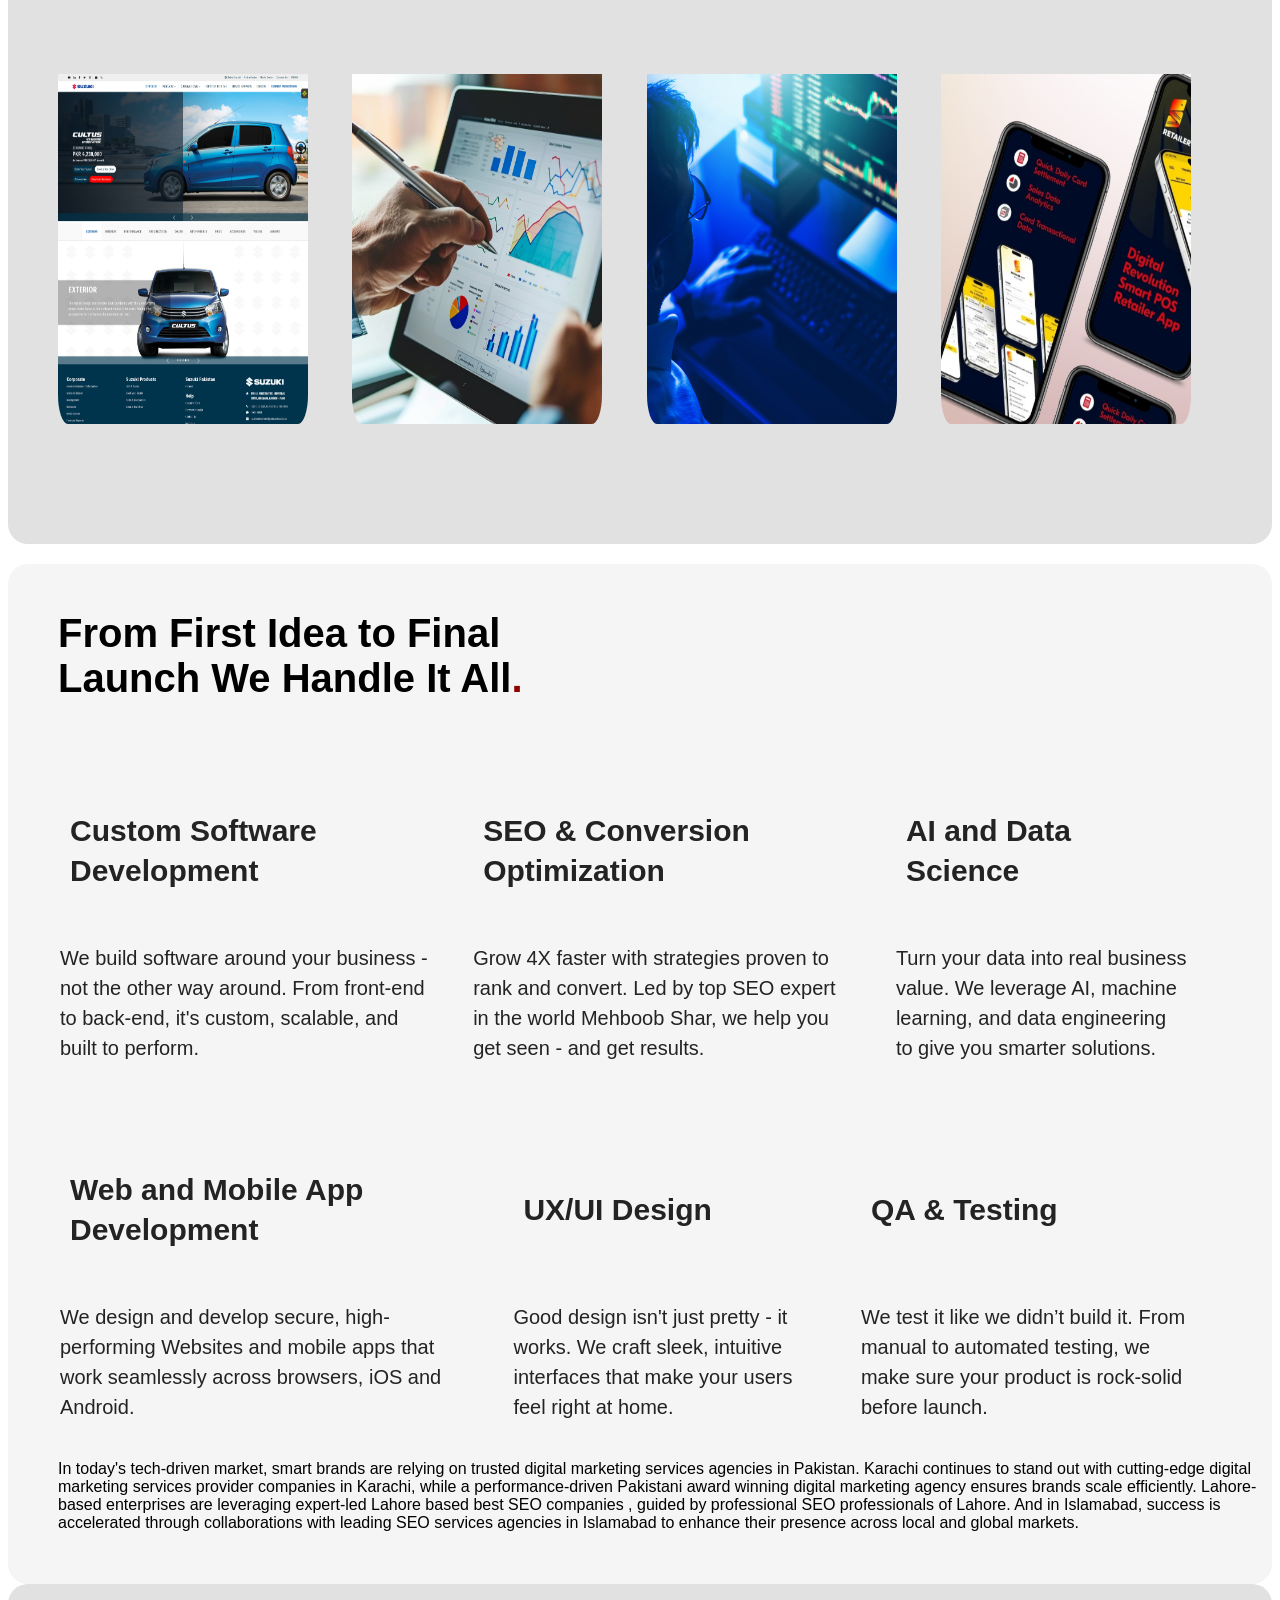
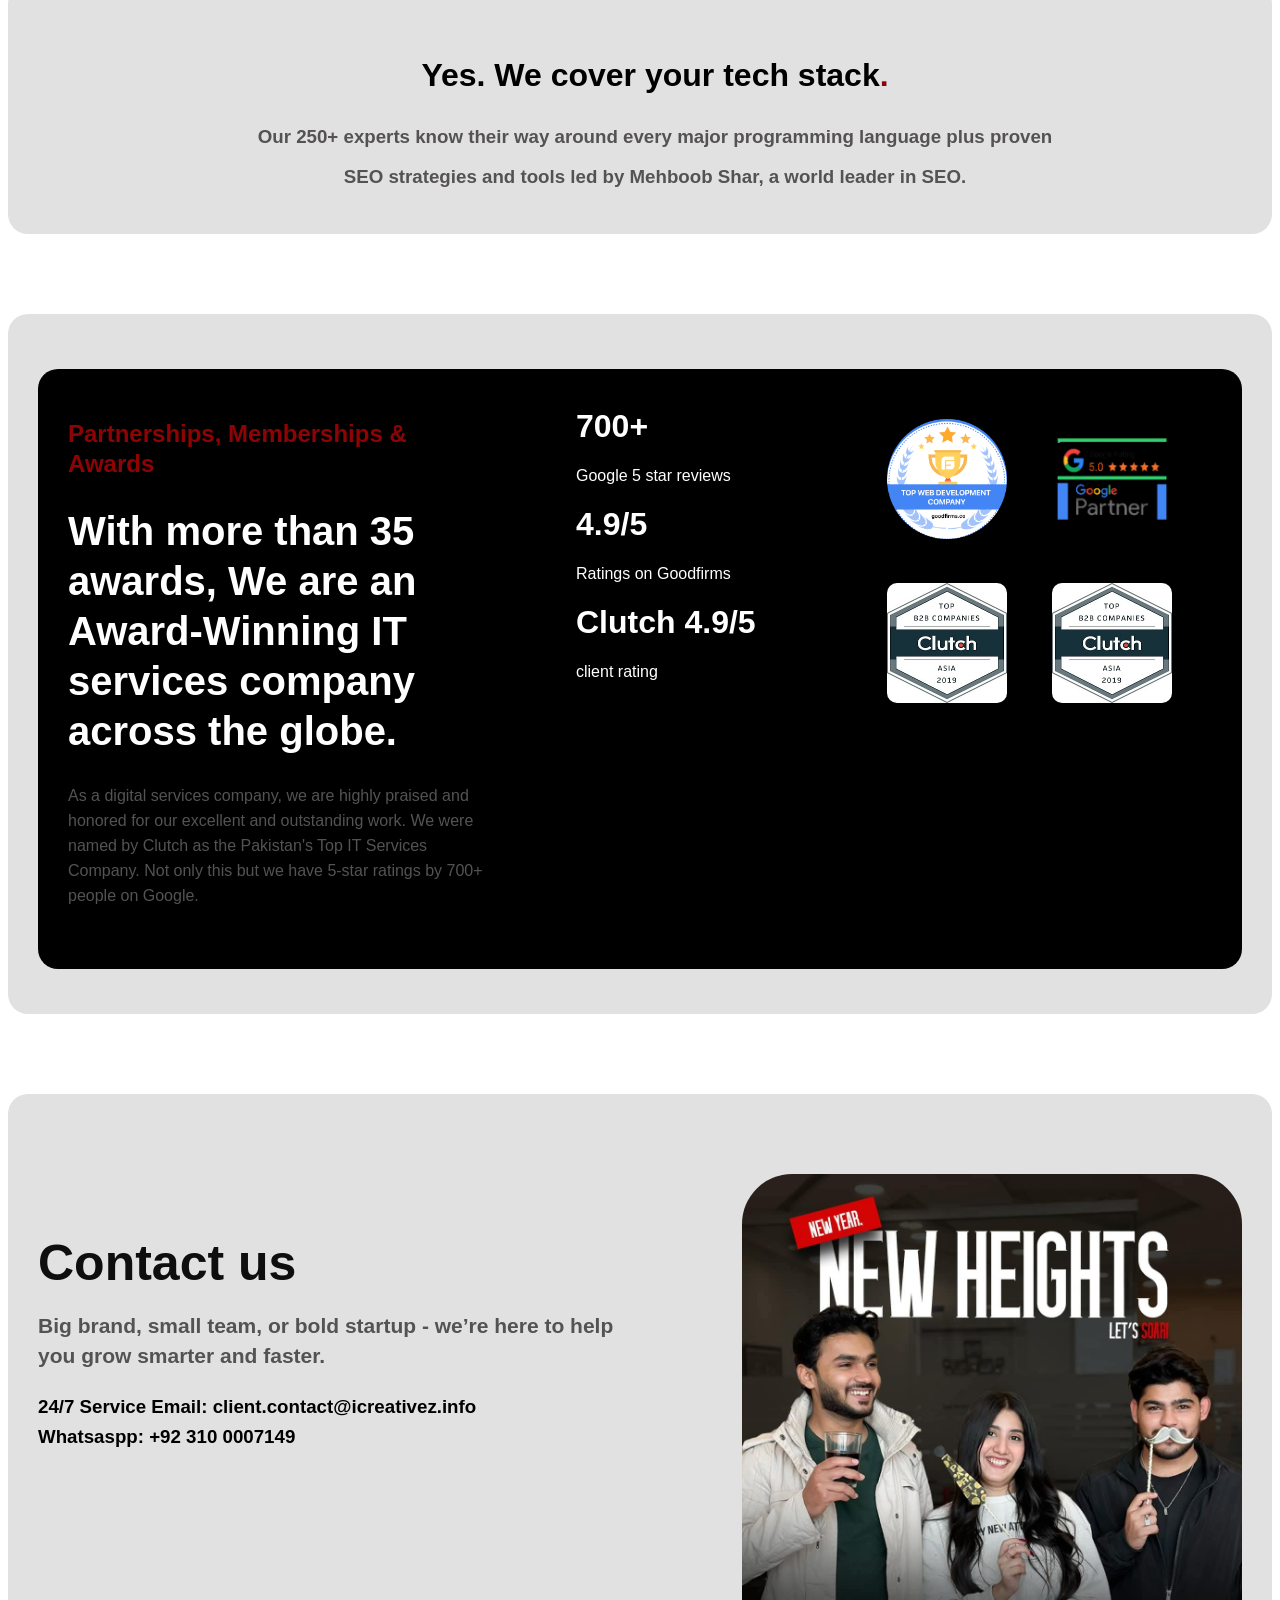
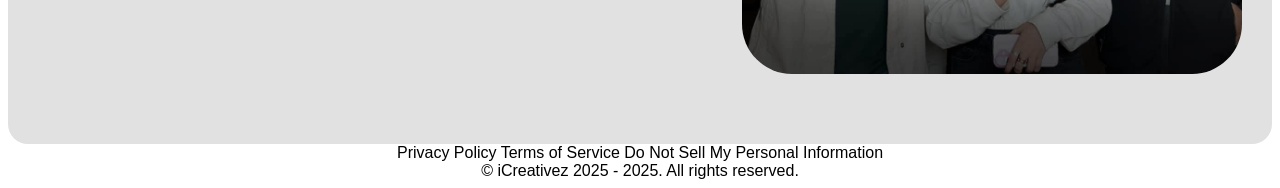
==== commit 5b28c9ed: "Update index.html" ====
--- a/index.html
+++ b/index.html
@@ -3,7 +3,6 @@
 <head>
     <meta charset="UTF-8">
     <meta name="viewport" content="width=device-width, initial-scale=1.0">
-    <link rel="stylesheet" href="https://cdnjs.cloudflare.com/ajax/libs/font-awesome/4.7.0/css/font-awesome.min.css">
     <link rel="stylesheet" href="https://cdnjs.cloudflare.com/ajax/libs/font-awesome/4.7.0/css/font-awesome.min.css">
     <link rel="stylesheet" href="style.css">
     <title>clone web icreative</title>
@@ -89,7 +88,7 @@
   </table>
 </div>
 <div id="homecontainer3">
-  <divc class="up">
+  <div class="up">
    <img src="img/img3.png" alt="express"><img src="img/img4.png" alt="unicef"><img src="img/img5.png" alt="bahriatown"><img src="img/img6.png" alt="agakhan">
    <img src="img/img7.png" alt=""><img src="img/img9.png" alt="at&t"><img src="img/img8.png" alt="suzuki"><img src="img/img10.png" alt="yatco">
    <img src="img/img11.png" alt="fnp"><img src="img/img12.png" alt="children">
@@ -224,4 +223,5 @@
   Privacy Policy Terms of Service Do Not Sell My Personal Information <br>© iCreativez 2025 - 2025. All rights reserved.
 </div>
 </body>
-</html>+
+</html>
--- a/style.css
+++ b/style.css
@@ -203,6 +203,197 @@
     text-align:left;}
 }
 
+@media screen and (max-width: 992px) {
+
+  #header {
+    flex-wrap: wrap;
+    height: auto;
+    padding: 10px;
+    text-align: center;
+  }
+
+  #header .logo {
+    width: 100%;
+    padding: 10px;
+  }
+
+  #header .topnav {
+    width: 100%;
+    flex-wrap: wrap;
+    justify-content: center;
+  }
+
+  .quote-btn {
+    float: none;
+    display: block;
+    margin: 15px auto;
+  }
+
+  #homecontainer1 {
+    flex-direction: column;
+    height: auto;
+    padding: 60px 20px;
+    text-align: center;
+  }
+
+  .left {
+    width: 100%;
+    padding: 0;
+  }
+
+  .left h1 {
+    font-size: 28px;
+  }
+
+  .left h3 {
+    font-size: 16px;
+  }
+
+  button {
+    width: 200px;
+    height: 45px;
+  }
+
+  #homecontainer4, #homecontainer9 {
+    flex-direction: column;
+    height: auto;
+    text-align: center;
+  }
+
+  .left1, .right1, .left3, .right3 {
+    width: 100%;
+    padding: 20px;
+  }
+
+  .left1 img, .right3 img {
+    width: 90%;
+    height: auto;
+  }
+
+  #homecontainer3 img {
+    width: 150px;
+    margin: 5px;
+  }
+
+  #homecontainer5 {
+    height: auto;
+    text-align: center;
+  }
+
+  .container1, .container2, .container3, .container4 {
+    display: block;
+    margin-bottom: 40px;
+  }
+
+  .image {
+    width: 90%;
+    height: auto;
+  }
+
+  #homecontainer6 table,
+  #homecontainer6 th,
+  #homecontainer6 td {
+    display: block;
+    width: 100%;
+    text-align: left;
+  }
+
+  #homecontainer8 .box {
+    flex-direction: column;
+    height: auto;
+    padding: 20px;
+  }
+
+  .left2, .middle2, .right2 {
+    width: 100%;
+    text-align: center;
+  }
+
+  .middle2 ul li {
+    display: block;
+    margin-bottom: 10px;
+  }
+
+  #homecontainer7 h3 {
+    padding: 10px;
+  }
+}
+
+/* For mobile phones (max-width: 600px) */
+@media screen and (max-width: 600px) {
+
+  #header {
+    flex-direction: column;
+  }
+
+  .topnav a {
+    padding: 10px;
+    font-size: 14px;
+  }
+
+  #homecontainer1 {
+    padding: 30px 10px;
+    background-size: cover;
+  }
+
+  .left h1 {
+    font-size: 22px;
+  }
+
+  #homecontainer2 {
+    height: auto;
+    padding: 20px;
+  }
+
+  table, th, td {
+    display: block;
+    width: 100%;
+    text-align: center;
+  }
+
+  th {
+    font-size: 24px;
+  }
+
+  #homecontainer4, #homecontainer9 {
+    flex-direction: column;
+  }
+
+  .left1 img, .right3 img {
+    width: 100%;
+    border-radius: 20px;
+  }
+
+  #homecontainer5 .overlay {
+    width: 90%;
+    left: 5%;
+    right: 5%;
+  }
+
+  #homecontainer8 {
+    padding: 20px;
+  }
+
+  #homecontainer8 .box {
+    flex-direction: column;
+    height: auto;
+  }
+
+  .left2 h1 {
+    font-size: 24px;
+  }
+
+  .middle2 h1 {
+    font-size: 22px;
+  }
+
+  #footer {
+    font-size: 14px;
+    padding: 10px;
+  }
+}
+
+
 #about1{
   margin: 10px;padding-top: 100px; background-color: #edc3c3;
 }
@@ -213,3 +404,4 @@
   color: #8e0303;
 }
 
+
